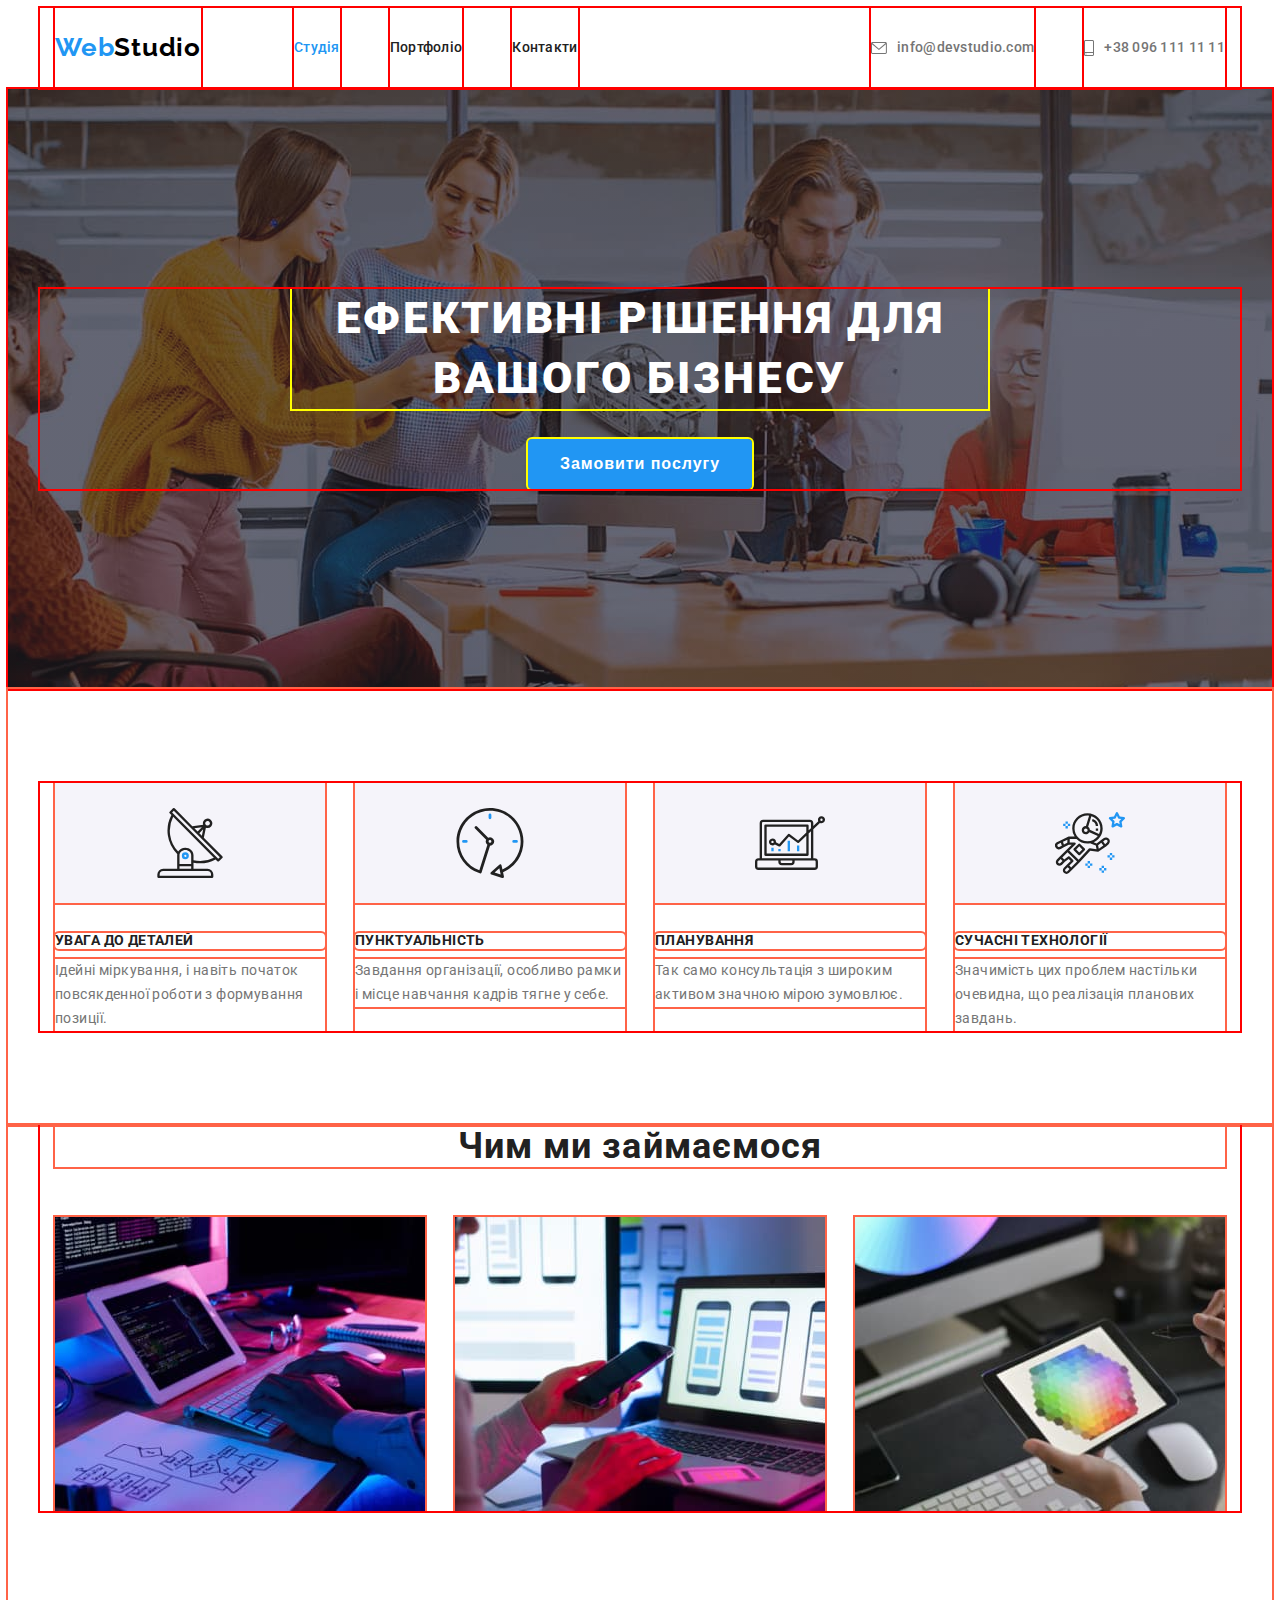
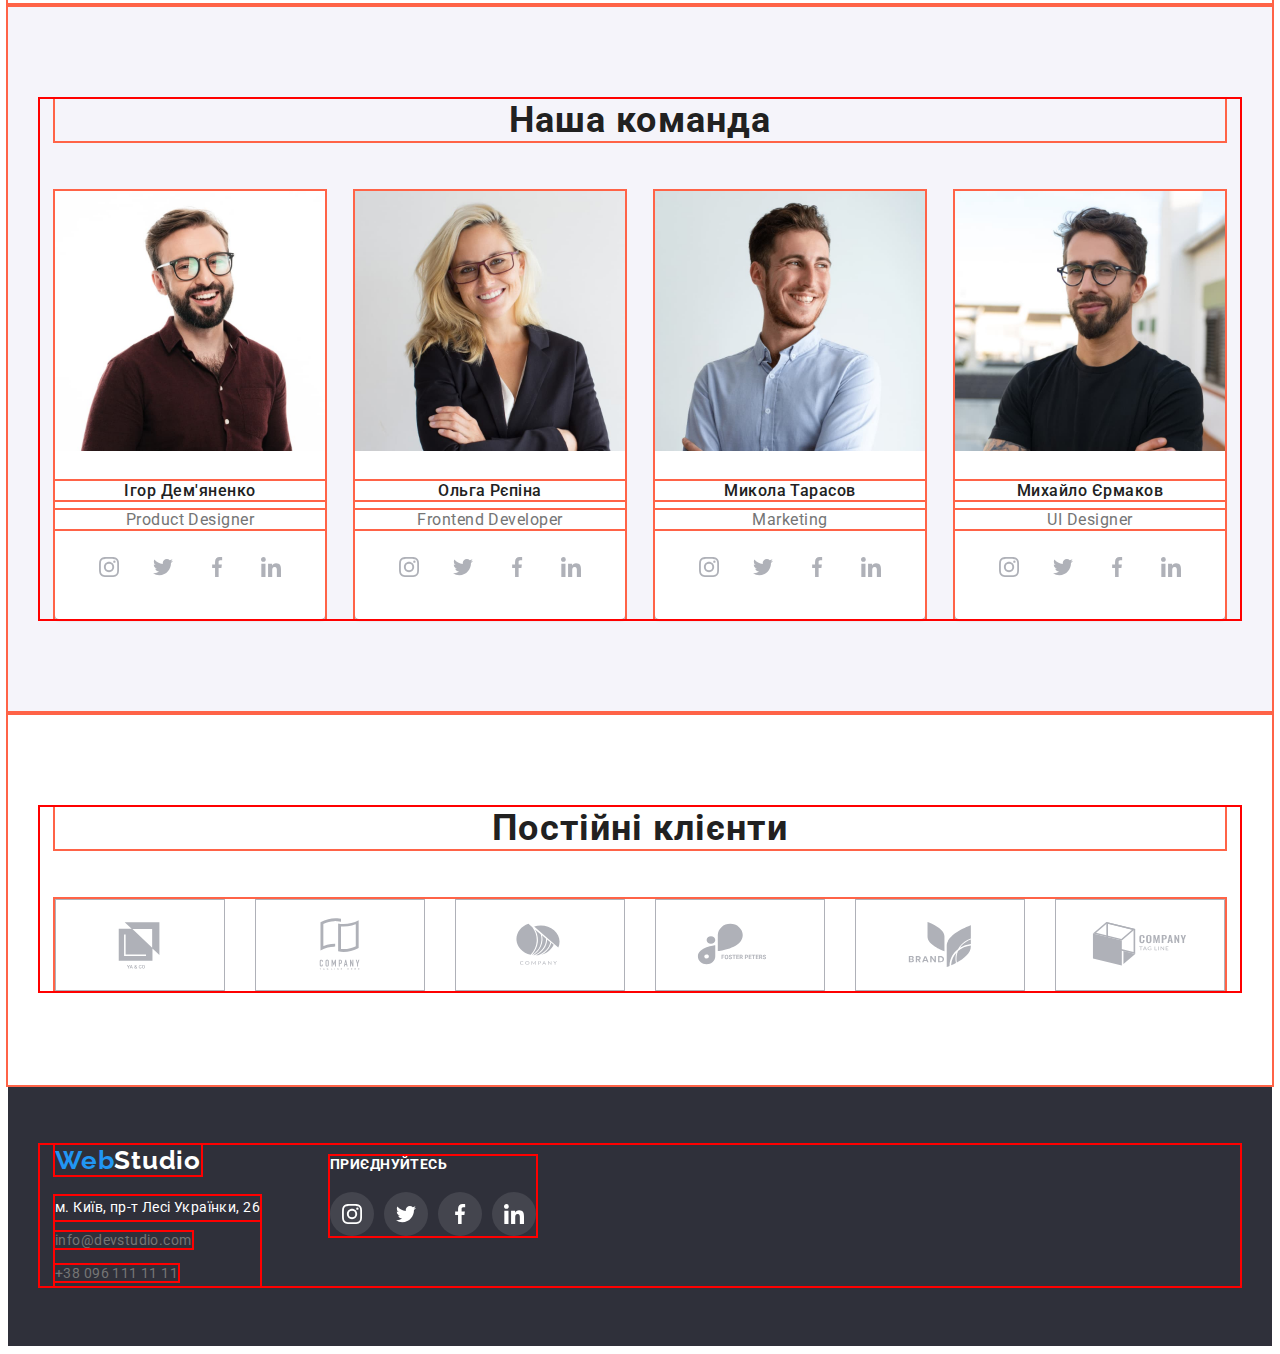
==== index.html @ 6bc15243 "hw-5-test" ====
<!DOCTYPE html>
<html lang="uk">
	<head>
		<meta charset="UTF-8" />
		<meta http-equiv="X-UA-Compatible" content="IE=edge" />
		<meta name="viewport" content="width=device-width, initial-scale=1.0" />
		<title>Головна</title>
		<link rel="preconnect" href="https://fonts.googleapis.com" />
		<link rel="preconnect" href="https://fonts.gstatic.com" crossorigin />
		<link
			href="https://fonts.googleapis.com/css2?family=Raleway:wght@700&family=Roboto:wght@400;500;700&display=swap"
			rel="stylesheet"
		/>

		<!-- normalize -->
		<link
			rel="stylesheet"
			href="https://cdnjs.cloudflare.com/ajax/libs/modern-normalize/1.1.0/modern-normalize.min.css"
			integrity="sha512-wpPYUAdjBVSE4KJnH1VR1HeZfpl1ub8YT/NKx4PuQ5NmX2tKuGu6U/JRp5y+Y8XG2tV+wKQpNHVUX03MfMFn9Q=="
			crossorigin="anonymous"
			referrerpolicy="no-referrer"
		/>

		<!-- stylesheet -->
		<link rel="stylesheet" href="./css/styles.css" />
	</head>

	<body>
		<header class="loft">
			<div class="container">
				<nav class="site-nav">
					<!-- prettier-ignore -->
					<a class="logo" href="./index.html" lang="en"><span class="logoweb">Web</span><span class="logostudio">Studio</span></a>
					<ul class="nav-list">
						<li><a class="link studio current" href="./index.html">Студія</a></li>
						<li><a class="link portfolio" href="./portfolio.html">Портфоліо</a></li>
						<li><a class="link contacs" href="">Контакти</a></li>
					</ul>
				</nav>

				<ul class="contacts-list">
					<li>
						<a class="contacts mail" href="mailto:info@devstudio.com">
							<svg class="loft-icon" width="16px" height="12px">
								<use href="./images/svg/icons.svg#icon-envelope"></use>
							</svg>
							info@devstudio.com
						</a>
					</li>
					<li>
						<a class="contacts tel" href="tel:+380961111111">
							<svg class="loft-icon" width="10px" height="16px">
								<use href="./images/svg/icons.svg#icon-smartphone"></use>
							</svg>
							+38 096 111 11 11
						</a>
					</li>
				</ul>
			</div>
		</header>

		<main>
			<section class="hero overlay">
				<div class="container">
					<h1 class="maine-title">Ефективні рішення для вашого бізнесу</h1>
					<button class="hero-button" type="button">Замовити послугу</button>
				</div>
			</section>

			<section class="features">
				<div class="container">
					<h2 class="features-title">Особливості</h2>
					<!-- h2 службовий заголовок, має бути прихованим -->
					<ul class="features-list">
						<li class="list-item">
							<div>
								<svg class="features-icon" width="70px" height="70px">
								<use href="./images/svg/icons.svg#icon-antenna"></use></svg>
							</div>
							<h3 class="feature-subtitle">Увага до деталей</h3>
							<p class="feature-text">Ідейні міркування, і навіть початок повсякденної роботи з формування позиції.</p>
						</li>
						<li class="list-item">
							<div>
								<svg class="features-icon" width="70px" height="70px">
								<use href="./images/svg/icons.svg#icon-clock"></use></svg>
							</div>
							<h3 class="feature-subtitle">Пунктуальність</h3>
							<p class="feature-text">Завдання організації, особливо рамки і місце навчання кадрів тягне у себе.</p>
						</li>
						<li class="list-item">
							<div>
								<svg class="features-icon" width="70px" height="70px">
								<use href="./images/svg/icons.svg#icon-diagram"></use></svg>
							</div>
							<h3 class="feature-subtitle">Планування</h3>
							<p class="feature-text">Так само консультація з широким активом значною мірою зумовлює.</p>
						</li>
						<li class="list-item">
							<div>
								<svg class="features-icon" width="70px" height="70px">
								<use href="./images/svg/icons.svg#icon-astronaut"></use></svg>
							</div>
							<h3 class="feature-subtitle">Сучасні технології</h3>
							<p class="feature-text">Значимість цих проблем настільки очевидна, що реалізація планових завдань.</p>
						</li>
					</ul>
				</div>
			</section>

			<section class="cpecializm">
				<div class="container">
					<h2 class="cpecializm-title">Чим ми займаємося</h2>
					<ul class="cpecializm-list">
						<li class="list-item">
							<img src="./images/box/box-1-img.jpg" alt="розробка desktop" width="370" height="294" />
						</li>
						<li class="list-item">
							<img src="./images/box/box-2-img.jpg" alt="розробка app" width="370" height="294" />
						</li>
						<li class="list-item">
							<img src="./images/box/box-3-img.jpg" alt="дизайн сайту" width="370" height="294" />
						</li>
					</ul>
				</div>
			</section>

			<section class="team">
				<div class="container">
					<h2 class="team-title">Наша команда</h2>
					<ul class="team-list">
						<li class="list-item">
							<img
								src="./images/team/team-card-1-img.jpg"
								alt="хлопець в окулярах і з бородою широко посміхається"
								width="270"
								height="260"
							/>
							<div>
								<h3 class="team-subtitle">Ігор Дем'яненко</h3>
								<p class="team-text">Product Designer</p>
								<ul class="socials-list">
									<li class="socials-item">
										<a class="socials-link sl" href="https://www.instagram.com/" target="_blank" rel="noopener noreferrer" aria-label="instagram icon">
											<svg class="socials-icon" width="20px" height="20px">
												<use href="./images/svg/icons.svg#icon-instagram"></use>
											</svg>
										</a>
									</li>
									<li class="socials-item">
										<a class="socials-link sl" href="https://twitter.com/" target="_blank" rel="noopener noreferrer" aria-label="twitter icon">
											<svg class="socials-icon" width="20px" height="20px">
												<use href="./images/svg/icons.svg#icon-twitter"></use>
											</svg>
										</a>
									</li>
									<li class="socials-item">
										<a class="socials-link sl" href="https://www.facebook.com/" target="_blank" rel="noopener noreferrer" aria-label="facebook icon">
											<svg class="socials-icon" width="20px" height="20px">
												<use href="./images/svg/icons.svg#icon-facebook"></use>
											</svg>
										</a>
									</li>
									<li class="socials-item">
										<a class="socials-link sl" href="https://www.linkedin.com/" target="_blank" rel="noopener noreferrer" aria-label="linkedin icon">
											<svg class="socials-icon" width="20px" height="20px">
												<use href="./images/svg/icons.svg#icon-linkedin"></use>
											</svg>
										</a>
									</li>
								</ul>
							</div>
						</li>
						<li class="list-item">
							<img
								src="./images/team/team-card-2-img.jpg"
								alt="дівчина в окулярах широко посміхається"
								width="270"
								height="260"
							/>
							<div>
								<h3 class="team-subtitle">Ольга Рєпіна</h3>
								<p class="team-text">Frontend Developer</p>
								<ul class="socials-list">
									<li class="socials-item">
										<a class="socials-link sl" href="https://www.instagram.com/" target="_blank" rel="noopener noreferrer"
											aria-label="instagram icon">
											<svg class="socials-icon" width="20px" height="20px">
												<use href="./images/svg/icons.svg#icon-instagram"></use>
											</svg>
										</a>
									</li>
									<li class="socials-item">
										<a class="socials-link sl" href="https://twitter.com/" target="_blank" rel="noopener noreferrer"
											aria-label="twitter icon">
											<svg class="socials-icon" width="20px" height="20px">
												<use href="./images/svg/icons.svg#icon-twitter"></use>
											</svg>
										</a>
									</li>
									<li class="socials-item">
										<a class="socials-link sl" href="https://www.facebook.com/" target="_blank" rel="noopener noreferrer"
											aria-label="facebook icon">
											<svg class="socials-icon" width="20px" height="20px">
												<use href="./images/svg/icons.svg#icon-facebook"></use>
											</svg>
										</a>
									</li>
									<li class="socials-item">
										<a class="socials-link sl" href="https://www.linkedin.com/" target="_blank" rel="noopener noreferrer"
											aria-label="linkedin icon">
											<svg class="socials-icon" width="20px" height="20px">
												<use href="./images/svg/icons.svg#icon-linkedin"></use>
											</svg>
										</a>
									</li>
								</ul>
							</div>
						</li>
						<li class="list-item">
							<img
								src="./images/team/team-card-3-img.jpg"
								alt="хлопець без окулярів широко посміхається"
								width="270"
								height="260"
							/>
							<div>
								<h3 class="team-subtitle">Микола Тарасов</h3>
								<p class="team-text">Marketing</p>
								<ul class="socials-list">
									<li class="socials-item">
										<a class="socials-link sl" href="https://www.instagram.com/" target="_blank" rel="noopener noreferrer"
											aria-label="instagram icon">
											<svg class="socials-icon" width="20px" height="20px">
												<use href="./images/svg/icons.svg#icon-instagram"></use>
											</svg>
										</a>
									</li>
									<li class="socials-item">
										<a class="socials-link sl" href="https://twitter.com/" target="_blank" rel="noopener noreferrer"
											aria-label="twitter icon">
											<svg class="socials-icon" width="20px" height="20px">
												<use href="./images/svg/icons.svg#icon-twitter"></use>
											</svg>
										</a>
									</li>
									<li class="socials-item">
										<a class="socials-link sl" href="https://www.facebook.com/" target="_blank" rel="noopener noreferrer"
											aria-label="facebook icon">
											<svg class="socials-icon" width="20px" height="20px">
												<use href="./images/svg/icons.svg#icon-facebook"></use>
											</svg>
										</a>
									</li>
									<li class="socials-item">
										<a class="socials-link sl" href="https://www.linkedin.com/" target="_blank" rel="noopener noreferrer"
											aria-label="linkedin icon">
											<svg class="socials-icon" width="20px" height="20px">
												<use href="./images/svg/icons.svg#icon-linkedin"></use>
											</svg>
										</a>
									</li>
								</ul>
							</div>
						</li>
						<li class="list-item">
							<img
								src="./images/team/team-card-4-img.jpg"
								alt="харизматичний хлопець в окулярах посміхається"
								width="270"
								height="260"
							/>
							<div>
								<h3 class="team-subtitle">Михайло Єрмаков</h3>
								<p class="team-text">UI Designer</p>
								<ul class="socials-list">
									<li class="socials-item">
										<a class="socials-link sl" href="https://www.instagram.com/" target="_blank" rel="noopener noreferrer"
											aria-label="instagram icon">
											<svg class="socials-icon" width="20px" height="20px">
												<use href="./images/svg/icons.svg#icon-instagram"></use>
											</svg>
										</a>
									</li>
									<li class="socials-item">
										<a class="socials-link sl" href="https://twitter.com/" target="_blank" rel="noopener noreferrer"
											aria-label="twitter icon">
											<svg class="socials-icon" width="20px" height="20px">
												<use href="./images/svg/icons.svg#icon-twitter"></use>
											</svg>
										</a>
									</li>
									<li class="socials-item">
										<a class="socials-link sl" href="https://www.facebook.com/" target="_blank" rel="noopener noreferrer"
											aria-label="facebook icon">
											<svg class="socials-icon" width="20px" height="20px">
												<use href="./images/svg/icons.svg#icon-facebook"></use>
											</svg>
										</a>
									</li>
									<li class="socials-item">
										<a class="socials-link sl" href="https://www.linkedin.com/" target="_blank" rel="noopener noreferrer"
											aria-label="linkedin icon">
											<svg class="socials-icon" width="20px" height="20px">
												<use href="./images/svg/icons.svg#icon-linkedin"></use>
											</svg>
										</a>
									</li>
								</ul>
							</div>
						</li>
					</ul>
				</div>
			</section>

			<section class="clients">
				<div class="container">
					<h2 class="clients-title">Постійні клієнти</h2>
					<ul class="clients-list">
						<li class="list-item"><a class="clients-link cl" href="" target="_blank" rel="noopener noreferrer" aria-label="">
							<svg class="clients-icon" width="106px" height="60px">
								<use href="./images/svg/icons.svg#icon-ya-co"></use>
							</svg></a>
						</li>
						<li class="list-item"><a class="clients-link cl" href="" target="_blank" rel="noopener noreferrer" aria-label="">
							<svg class="clients-icon" width="106px" height="60px">
								<use href="./images/svg/icons.svg#icon-th-company"></use>
							</svg></a>
						</li>
						<li class="list-item"><a class="clients-link cl" href="" target="_blank" rel="noopener noreferrer" aria-label="">
							<svg class="clients-icon" width="106px" height="60px">
								<use href="./images/svg/icons.svg#icon-nn-company"></use>
							</svg></a>
						</li>
						<li class="list-item"><a class="clients-link cl" href="" target="_blank" rel="noopener noreferrer" aria-label="">
							<svg class="clients-icon" width="106px" height="60px">
								<use href="./images/svg/icons.svg#icon-foster-peters"></use>
							</svg></a>
						</li>
						<li class="list-item"><a class="clients-link cl" href="" target="_blank" rel="noopener noreferrer" aria-label="">
							<svg class="clients-icon" width="106px" height="60px">
								<use href="./images/svg/icons.svg#icon-brand"></use>
							</svg></a>
						</li>
						<li class="list-item"><a class="clients-link cl" href="" target="_blank" rel="noopener noreferrer" aria-label="">
							<svg class="clients-icon" width="106px" height="60px">
								<use href="./images/svg/icons.svg#icon-tl-company"></use>
							</svg></a>
						</li>
					</ul>
				</div>
			</section>

		</main>

		<footer class="base">
			<div class="container">
				<div class="left-side">
				<!-- prettier-ignore -->
				<a class="logo" href="" lang="en"><span class="logoweb">Web</span><span class="logostudio">Studio</span></a>
				<address class="base-address">
					<ul class="contacts-list">
						<li><a class="contacts address" href="">м. Київ, пр-т Лесі Українки, 26</a></li>
						<li><a class="contacts mail" href="mailto:info@devstudio.com">info@devstudio.com</a></li>
						<li><a class="contacts tel" href="tel:+380961111111">+38 096 111 11 11</a></li>
					</ul>
				</address>
				</div>

				<div class="right-side">		
				<p class="base-socials-title">Приєднуйтесь</p2>
				<ul class="socials-list">
					<li class="socials-item">
						<a class="socials-link sl" href="https://www.instagram.com/" target="_blank" rel="noopener noreferrer"
							aria-label="instagram icon">
							<svg class="socials-icon" width="20px" height="20px">
								<use href="./images/svg/icons.svg#icon-instagram"></use>
							</svg>
						</a>
					</li>
					<li class="socials-item">
						<a class="socials-link sl" href="https://twitter.com/" target="_blank" rel="noopener noreferrer"
							aria-label="twitter icon">
							<svg class="socials-icon" width="20px" height="20px">
								<use href="./images/svg/icons.svg#icon-twitter"></use>
							</svg>
						</a>
					</li>
					<li class="socials-item">
						<a class="socials-link sl" href="https://www.facebook.com/" target="_blank" rel="noopener noreferrer"
							aria-label="facebook icon">
							<svg class="socials-icon" width="20px" height="20px">
								<use href="./images/svg/icons.svg#icon-facebook"></use>
							</svg>
						</a>
					</li>
					<li class="socials-item">
						<a class="socials-link sl" href="https://www.linkedin.com/" target="_blank" rel="noopener noreferrer"
							aria-label="linkedin icon">
							<svg class="socials-icon" width="20px" height="20px">
								<use href="./images/svg/icons.svg#icon-linkedin"></use>
							</svg>
						</a>
					</li>
				</ul>
				</div>
		
			</div>
		</footer>
	</body>
</html>
---- css/styles.css ----
/* фон-колір:
- білий основний #F5F5F5;
- білий header #FFFFFF; rgba(255, 255, 255, 1)
- білий loft-border-bottom #ececec; rgba(236, 236, 236, 1)
- білий наша команда #F5F4FA (?????);
- чорний герой; чорний footer #2F303A; rgba(47, 48, 58, 1) 
текст-колір:
- сірий #757575; rgba(117, 117, 117, 1)
- чорний #212121; rgba(33, 33, 33, 1)
- синій #2196F3; rgba(33, 150, 243, 1)
- синій active #188CE8; rgba(24, 140, 232, 1)
- білий #FFFFFF; rgba(255, 255, 255, 1)
- чорний лого #000000; rgba(0, 0, 0, 1)
текст-стиль:
- лого і кнопка герой Raleway Bold
- герой h1 Roboto Black
- h2, h3 Roboto Bold
- header, заголовок зображень Roboto Medium
- опис зображень, footer адреса, footer контакти Roboto Regular */

html {
	box-sizing: border-box;
}
*,
*::before,
*::after {
	box-sizing: inherit;
}

/* Розділ resset */

h1,
h2,
h3,
h4,
h5,
h6,
p {
	margin: 0;
}

img {
	display: block;
}

ul {
	list-style: none;
	margin: 0;
	padding: 0;
}

/* видаляти позначки списків, підкрелення і т.п. можна через
присвоєння утіліти : none; і присвоєння її там, де потрібна відміні
наприклад, в нашому випадку в CSS це буде виглядати так:
.list {list-style: none;}
а в html так: <ul class="list"></ul>
відповідно, всі списки із class="list" будуть очищені від позначок */

.logo,
.link,
.contacts,
.address {
	text-decoration: none;
}

.features-title,
.maine-title-portfolio {
	display: none;
}

/* Розділ кастомних властивостей і CSS змінних */

:root {
	--main-background-color: #ffffff;
	--second-background-color: #2f303a;
	--third-background-color: #f5f4fa;
	--main-text-color: #757575;
	--title-text-color: #212121;
	--loft-border-bottom: #ececec;
	--comon-blue: #2196f3;
	--active-blue: #188ce8;
	--black-logo-color: #000000;
}

.container {
	width: 1200px;
	padding-right: 15px;
	padding-left: 15px;
	margin-right: auto;
	margin-left: auto;
	outline: 2px solid red;
}

/* Розділ внутрішньо-секційного оформлення сторінки Студія */

body {
	background-color: var(--main-background-color);
	font-family: Roboto, sans-serif;
	color: var(--main-text-color);
	font-size: 14px;
}

.cpecializm-title,
.team-title,
.clients-title,
.feature-subtitle,
.team-subtitle,
.projects-subtitle {
	color: var(--title-text-color);
}

/* Розділ оформлення хедера */

.loft {
	border-bottom: 1px solid #ececec;
	/* тут задати колір по-іншому неможливо - збільшиться код ... */
}

.loft .container {
	display: flex;
	flex-wrap: wrap;
	align-items: center;
}

.site-nav {
	display: flex;
	flex-wrap: wrap;
	margin-right: auto;
}

.logo {
	outline: 2px solid red;

	font-family: Raleway, sans-serif;
	font-style: normal;
	font-weight: 700;
	font-size: 26px;
	line-height: 1.19;
	letter-spacing: 0.03em;
}

.loft .logo {
	padding-top: 24px;
	padding-bottom: 25px;

	margin-left: 0;
	margin-right: 93px;
}

.logoweb {
	color: var(--comon-blue);
}

.logostudio {
	color: var(--black-logo-color);
}

.nav-list {
	outline: 2px solid red;
	font-weight: 500;
	line-height: 1.14;
	letter-spacing: 0.02em;

	display: flex;
	flex-wrap: wrap;
}

.nav-list .link {
	color: var(--title-text-color);

	outline: 2px solid red;

	display: inline-block;
	padding-top: 32px;
	padding-bottom: 32px;
}

.nav-list .link:hover,
.nav-list .link:focus {
	color: var(--comon-blue);
}

.nav-list .link.current {
	color: var(--comon-blue);
}

.nav-list .link.studio {
	margin-right: 50px;
}

.nav-list .link.portfolio {
	margin-right: 50px;
}

.contacts-list {
	font-style: normal;
	font-weight: 500;
	line-height: 1.14;
	letter-spacing: 0.02em;
}

.loft .contacts-list {
	outline: 2px solid red;

	display: flex;
	flex-wrap: wrap;
	align-items: center;
}

.loft .contacts {
	display: inline-block;

	padding-top: 32px;
	padding-bottom: 32px;
}

.loft .contacts-list li:not(:last-child) {
	margin-right: 50px;
}

.contacts-list .contacts {
	color: #757575;
}

.contacts-list .contacts:hover,
.contacts-list .contacts:focus {
	color: #2196f3;
}

.loft .contacts {
	display: flex;
	align-items: center;
	gap: 10px;
}

.loft-icon {
	fill: currentColor;
}

.contacts.mail,
.contacts.tel {
	outline: 2px solid red;
}

/* Розділ оформлення Герой */

.hero {
	outline: 2px solid red;

	background-color: var(--second-background-color);
	padding: 200px 0;
}

.hero.overlay {
	max-width: 1600px;
	min-height: 600px;
	margin: 0 auto;
	background-image: linear-gradient(to right,
			rgba(47, 48, 58, 0.4),
			rgba(47, 48, 58, 0.4)),
		url('../images/hero/hero_Img.jpg');
	background-size: cover;
	background-repeat: no-repeat;
	background-position: center;
}

.maine-title {
	color: var(--main-background-color);
	font-weight: 900;
	font-size: 44px;
	line-height: 1.36;
	text-align: center;
	letter-spacing: 0.06em;
	text-transform: uppercase;

	outline: 2px solid yellow;
	width: 696px;
	margin: 0 auto 30px auto;
}

.hero-button {
	outline: 2px solid yellow;
	cursor: pointer;

	background-color: var(--comon-blue);
	color: #ffffff;
	font-weight: 700;
	font-size: 16px;
	line-height: 1.88;
	letter-spacing: 0.06em;

	display: block;
	margin: 0 auto;
	padding: 10px 32px;
	border: 0;

	box-shadow: 0px 4px 4px rgba(0, 0, 0, 0.15);
	border-radius: 4px;
}

.hero .hero-button:hover,
.hero .hero-button:focus {
	background-color: var(--active-blue);
}

/* Розділ оформлення Фічі */

.features {
	outline: 2px solid tomato;
	padding: 94px 0 94px 0;
}

.features-list {
	display: flex;
}

.features-list .list-item {
	outline: 2px solid tomato;
	min-width: 270px;
}

.features-list .list-item:not(:last-child) {
	margin-right: 30px;
}

.features-list .list-item::before {
	display: block;
	outline: 2px solid red;
	/* content: "";
	/* width: 80px; */
	/* height: 40px;
	
	background-size: contain;
	background-repeat: no-repeat;
	background-position: center;
	background-color: ; */
}

/* .features-list .list-item:nth-child(1)::before {
	background-image: ;
}

.features-list .list-item:nth-child(2)::before {
	background-image: ;
}

.features-list .list-item:nth-child(3)::before {
	background-image: ;
}

.features-list .list-item:nth-child(4)::before {
	background-image: ;
} */

.feature-subtitle {
	outline: 2px solid tomato;

	text-transform: uppercase;

	font-weight: 700;
	font-size: 14px;
	line-height: 1.14;
	letter-spacing: 0.03em;

	margin-top: 30px;
	border-radius: 4px;
}

.feature-text {
	outline: 2px solid tomato;

	line-height: 1.71;
	letter-spacing: 0.03em;
	margin-top: 10px;
}

.features-list div {
	outline: 2px solid tomato;

	display: flex;
	justify-content: center;
	align-items: center;
	/* padding: 25px 100px; */
	width: 270px;;
	height: 120px;
	background-color: var(--third-background-color);
}

/* Розділ оформлення Cpecializmm */

.cpecializm {
	outline: 2px solid tomato;
	padding-bottom: 94px;
}

.cpecializm-title {
	outline: 2px solid tomato;
}

.cpecializm-list {
	display: flex;
	flex-wrap: wrap;
	margin-top: 50px;
}

.cpecializm-list li:not(:last-child) {
	margin-right: 30px;
}

.cpecializm-list li {
	outline: 2px solid tomato;
}

.cpecializm-title,
.team-title, .clients-title {
	outline: 2px solid tomato;
	
	text-align: center;
	font-weight: 700;
	font-size: 36px;
	line-height: 1.17;
	letter-spacing: 0.03em;
}

/* Розділ оформлення Команда */

.team {
	outline: 2px solid tomato;
	background-color: var(--third-background-color);
	padding: 94px 0 94px 0;
}

.team-list {
	display: flex;
	flex-wrap: wrap;
	margin-top: 50px;
}

.team-list div {
	padding: 30px 0 30px 0;

	background: var(--main-background-color);
	/* material shadow v1 */
	
	box-shadow: 0px 1px 3px rgba(0, 0, 0, 0.12), 0px 1px 1px rgba(0, 0, 0, 0.14), 0px 2px 1px rgba(0, 0, 0, 0.2);
	border-radius: 0px 0px 4px 4px;
}

.team-list .list-item:not(:last-child) {
	margin-right: 30px;
}

.team-list .list-item {
	outline: 2px solid tomato;
}

.team-subtitle {
	outline: 2px solid tomato;

	font-weight: 500;
	font-size: 16px;
	line-height: 1.19;
	letter-spacing: 0.03em;

	text-align: center;
}

.team-text {
	outline: 2px solid tomato;

	font-size: 16px;
	line-height: 1.19;
	letter-spacing: 0.03em;

	margin-top: 10px;
	text-align: center;
}

.socials-list {
	display: flex;
	justify-content: center;
	align-items: center;
	gap: 10px;
	margin-top: 16px;
}

.socials-item {
	width: 44px;
	height: 44px;
	border-radius: 50%;

	display: flex;
	justify-content: center;
	align-items: center;
}

/* .socials-link {
	width: 44px;
	height: 44px;
	border-radius: 50%;
	
	display: flex;
	justify-content: center;
	align-items: center;
}*/

.socials-link {
	width: 100%;
	height: 100%;

	border-radius: 50%;

	display: flex;
	justify-content: center;
	align-items: center;

	color: #AFB1B8;
}

.socials-link:hover,:focus {
	background-color: var(--comon-blue);
	color: #ffffff;
}

/* .socials-link:hover .socials-icon,
.socials-link:focus .socials-icon {
	fill: #ffffff
} */

/*.socials-icon {
fill: #AFB1B8;
}*/

.socials-icon {
	fill: currentColor;
}

/*Розділ оформлення Клієнти*/

.clients {
	outline: 2px solid tomato;
	background-color: var(--main-background-color);
	padding: 94px 0 94px 0;
}

.clients-list {
	outline: 2px solid tomato;

	margin-top: 50px;

	display: flex;
	align-items: center;
	justify-content: space-between;
}

.clients-list .list-item {
	width: 170px;
	height: 92px;
}

/*
.clients-link {
	min-width: 170px;
	min-height: 92px;

    padding: 15px 31px;
    border: 1px solid #AFB1B8;

    display: flex;
    
    color: #AFB1B8;
}

.clients-link:hover,:focus {
	border-color: var(--comon-blue);
	color: var(--comon-blue);
}

.clients-icon {
	fill:currentColor;
}
*/

.clients-link {
    width: 100%;
    height: 100%;
	
    display: flex;
    align-items: center;
	justify-content: center;

	border: 1px solid #AFB1B8;
	color: #AFB1B8;
}

.clients-link:hover,:focus {
	border-color: var(--comon-blue);
	color: var(--comon-blue);
}

.clients-link:hover,:focus .clients-icon {
	fill:var(--comon-blue);
}

.clients-icon {
	fill: currentColor;
}

/* Розділ оформлення футера */

.base {
	background-color: var(--second-background-color);
	padding: 60px 0;
}

.base .logostudio {
	color: var(--main-background-color);
}

.base-address {
	outline: 2px solid red;
	margin-top: 20px;
}

.base .contacts-list {
	outline: 2px solid yellow;
	max-width: 231px;

	display: flex;
	flex-direction: column;
	gap: 9px;
}

.base .address {
	outline: 2px solid red;
	display: flex;
	font-style: normal;
	font-weight: 400;
	color: var(--main-background-color);
	line-height: 1.71;
	letter-spacing: 0.03em;
}

.base .contacts {
	font-weight: 400;
	line-height: 1.71;
	letter-spacing: 0.03em;
}

.base .container {
	display: flex;
	align-items: baseline;
}

.left-side {
	margin-right: 70px;
}

.right-side {
	outline: 2px solid red;

	display: flex;
	flex-direction: column;
	width: 206px;
}

.right-side .socials-list {
	justify-content: flex-start;
	margin-top: 20px;
}

.base-socials-title {
	font-family: Roboto, sans-serif;
	font-style: normal;
	font-weight: 700;
	font-size: 14px;
	line-height: 1.14p;
	letter-spacing: 0.03em;
	text-transform: uppercase;
	color: var(--main-background-color);
}

.base .socials-item:not(:hover, :focus) {
	background: rgba(255, 255, 255, 0.1);
}

.base .socials-icon {
	fill: var(--main-background-color);
}

/*Розділ внутрішньо-секційного оформлення сторінки Портфоліо*/

.portfolio {
	outline: 2px solid tomato;
	padding-top: 94px;
	padding-bottom: 94px;
}

.portfolio ul li {
	outline: 2px solid tomato;
}

.filter-nav {
	outline: 2px solid tomato;
	display: flex;
	justify-content: center;
}

.filter-nav li:not(:last-child) {
	margin-right: 8px;
}

.filter-nav .click {
	background-color: var(--third-background-color);
	font-family: Roboto, sans-serif;
	color: var(--title-text-color);
	font-weight: 500;
	font-size: 16px;
	line-height: 1.63;
	text-align: center;
	letter-spacing: 0.03em;

	border-radius: 4px;
	padding: 6px 22px;
	border: 0;
}

.filter-nav .click:hover,
.filter-nav .click:focus {
	background-color: var(--comon-blue);
	color: #ffffff;
	cursor: pointer;
	/*shadow-middle */
	box-shadow: 0px 3px 1px rgba(0, 0, 0, 0.1), 0px 1px 2px rgba(0, 0, 0, 0.08), 0px 2px 2px rgba(0, 0, 0, 0.12);
}

.filter-nav .click.all {
	padding: 6px 25px;
}

.projects-list {
	margin-top: 34px;
	padding: 0px;

	display: flex;
	flex-wrap: wrap;
}

.projects-list div {
	width: 370px;
	
	margin: 0;
	border-right: 1px solid #eeeeee;
	border-bottom: 1px solid #eeeeee;
	border-left: 1px solid #eeeeee;
	padding: 20px 23px 19px 23px;
	/* в цьоу місці задати колір по-іншому неможливо */
}

.projects-list .list-item {
	margin-right: 30px;
	margin-bottom: 30px;
}

.projects-list .list-item:nth-child(3n) {
	margin-right: 0px;
}

.projects-list .list-item:nth-last-child(-n + 3) {
	margin-bottom: 0px;
}

.projects-list .list-item:hover,:focus {
	box-shadow: 0px 1px 1px rgba(0, 0, 0, 0.12), 0px 4px 4px rgba(0, 0, 0, 0.06), 1px 4px 6px rgba(0, 0, 0, 0.16);
}

.projects-subtitle {
	outline: 2px solid tomato;

	font-weight: 700;
	font-size: 18px;
	line-height: 2;
	letter-spacing: 0.06em;
}
/*
довелось зменшить letter-spacing 2-го h2 
до 0.06 тому, що текст не влазить
.projects-subtitle:nth-child(2) {
	letter-spacing: 0.03em;
} 
*/

.projects-text {
	outline: 2px solid tomato;

	font-size: 16px;
	line-height: 1.88;
	letter-spacing: 0.03em;

	margin-top: 4px;
}
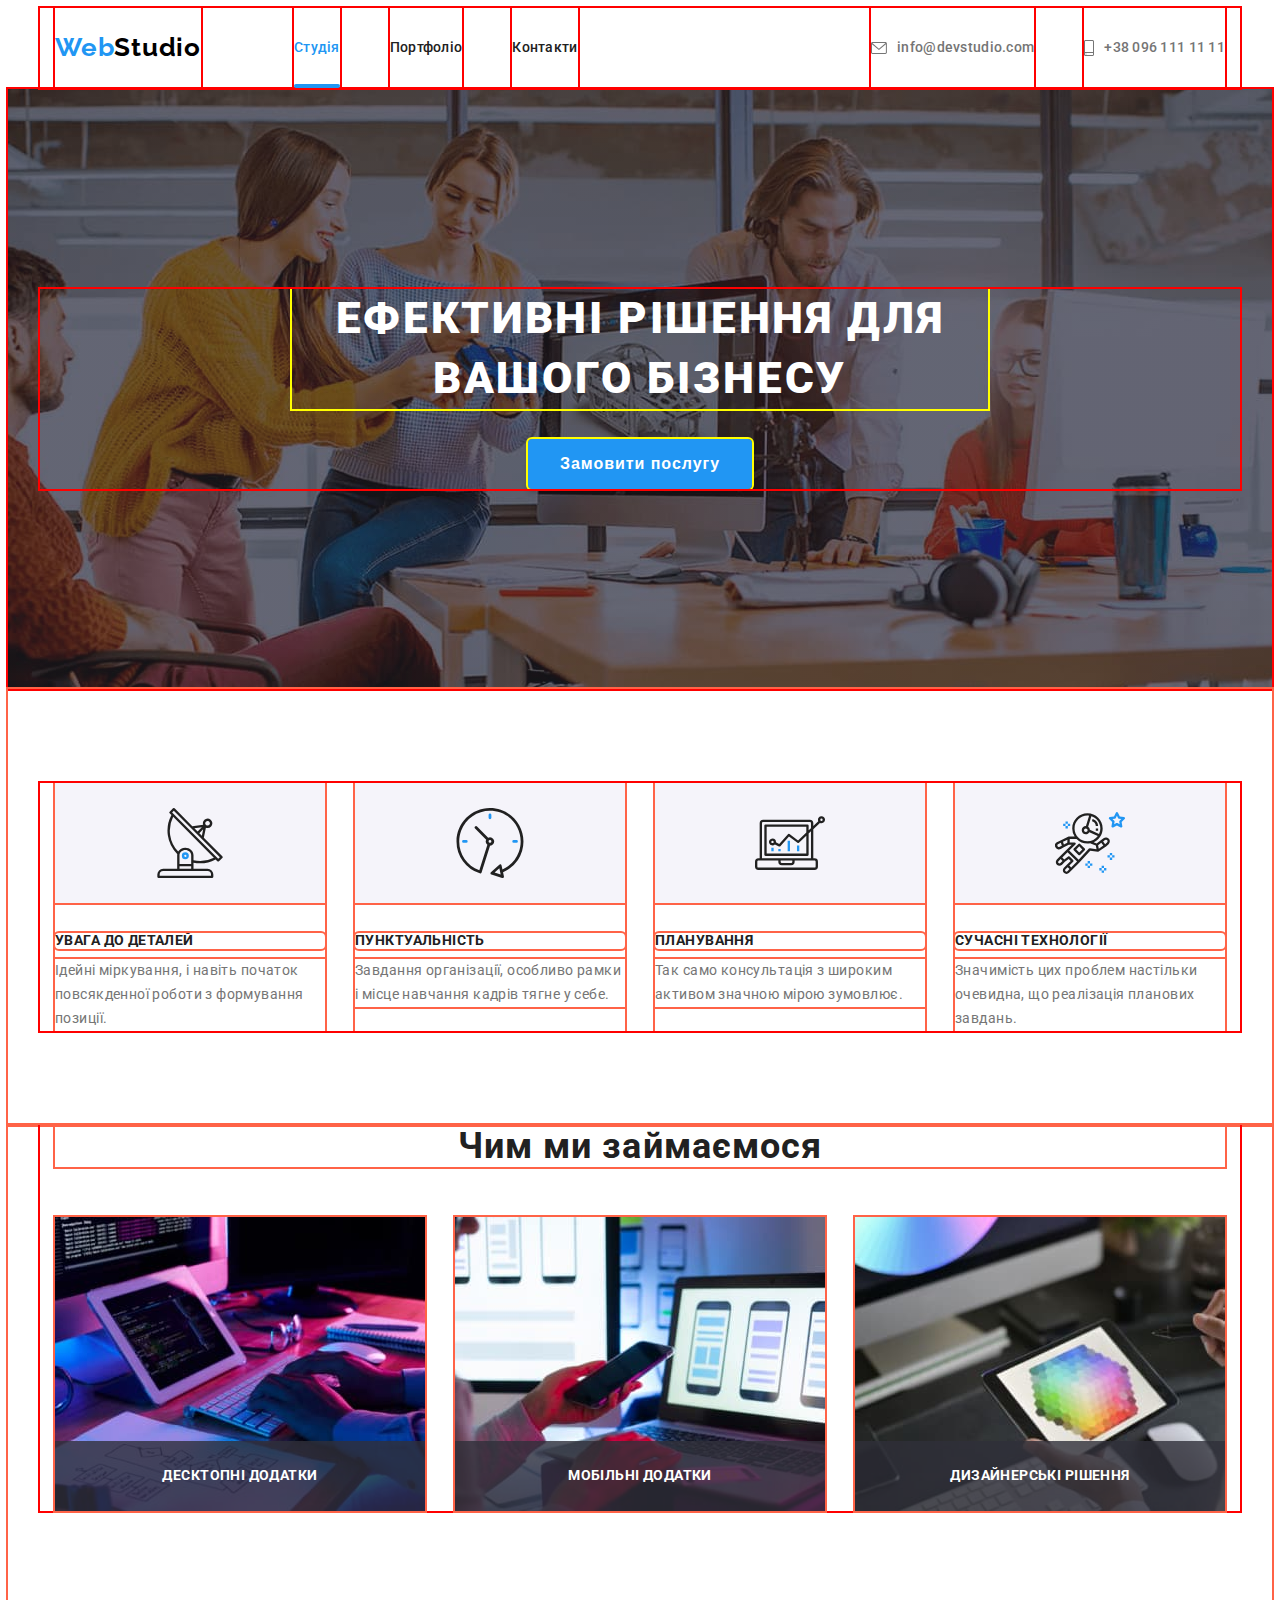
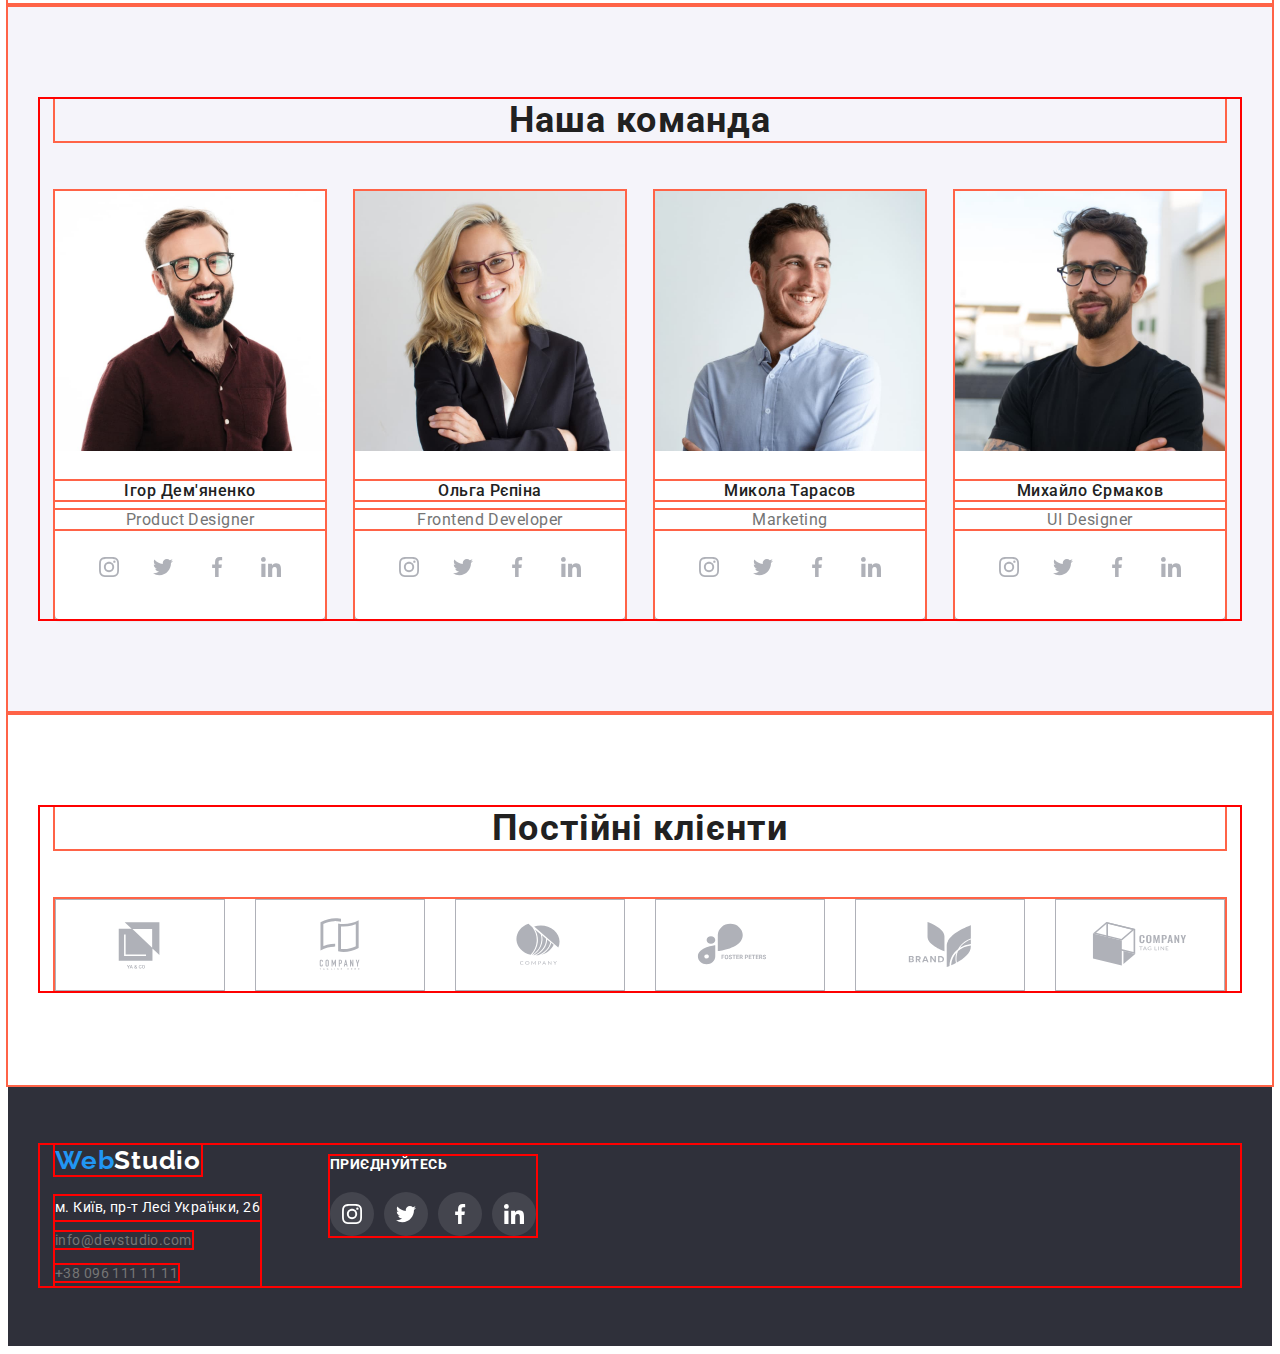
==== commit 8ae38979: "hw-5-try-1" ====
--- a/index.html
+++ b/index.html
@@ -63,7 +63,7 @@
 			<section class="hero overlay">
 				<div class="container">
 					<h1 class="maine-title">Ефективні рішення для вашого бізнесу</h1>
-					<button class="hero-button" type="button">Замовити послугу</button>
+					<button data-modal-open class="hero-button" type="button">Замовити послугу</button>
 				</div>
 			</section>
 
@@ -114,12 +114,21 @@
 					<ul class="cpecializm-list">
 						<li class="list-item">
 							<img src="./images/box/box-1-img.jpg" alt="розробка desktop" width="370" height="294" />
+							<div class="cpecializm-overlay">
+								<p class="cpecializm-overtext">Десктопні додатки</p>
+							</div>
 						</li>
 						<li class="list-item">
 							<img src="./images/box/box-2-img.jpg" alt="розробка app" width="370" height="294" />
+							<div class="cpecializm-overlay">
+								<p class="cpecializm-overtext">Мобільні додатки</p>
+							</div>
 						</li>
 						<li class="list-item">
 							<img src="./images/box/box-3-img.jpg" alt="дизайн сайту" width="370" height="294" />
+							<div class="cpecializm-overlay">
+								<p class="cpecializm-overtext">Дизайнерські рішення</p>
+							</div>
 						</li>
 					</ul>
 				</div>
@@ -407,5 +416,16 @@
 		
 			</div>
 		</footer>
+
+		<!--Модальне вікно ЗАМОВИТИ ПОСЛУГУ-->
+
+		<div class="backdrop is-hidden" data-modal>
+			<div class="modal">
+				<p></p>
+				<button class="hero-modal-close" data-modal-close>X</button>
+			</div>
+		</div>
+
+		<script src="./js/modal.js"></script>
 	</body>
 </html>
--- a/css/styles.css
+++ b/css/styles.css
@@ -41,6 +41,8 @@
 
 img {
 	display: block;
+	max-width: 100%;
+	height: auto;
 }
 
 ul {
@@ -80,6 +82,7 @@
 	--comon-blue: #2196f3;
 	--active-blue: #188ce8;
 	--black-logo-color: #000000;
+	--timing-function: cubic-bezier(0.4, 0, 0.2, 1);
 }
 
 .container {
@@ -166,6 +169,8 @@
 }
 
 .nav-list .link {
+	position: relative;
+
 	color: var(--title-text-color);
 
 	outline: 2px solid red;
@@ -190,6 +195,47 @@
 
 .nav-list .link.portfolio {
 	margin-right: 50px;
+}
+
+.nav-list .link::after {
+	content: '';
+
+	position: absolute;
+	left: 0;
+	bottom: 0;
+
+	display: block;
+	width: 100%;
+	height: 4px;
+	border-radius: 2px;
+
+	background-color: var(--comon-blue);
+	/*opacity: 0;*/
+	transform: scaleX(0);
+
+	transition: transform 250ms var(--timing-function);
+}
+
+.nav-list .link:hover::after {
+	/*opacity: 1;*/
+	transform: scaleX(1);
+}
+
+.nav-list .link.current::after {
+	content: '';
+
+	position: absolute;
+	left: 0;
+	bottom: 0;
+
+	display: block;
+	width: 100%;
+	height: 4px;
+	border-radius: 2px;
+
+	background-color: var(--comon-blue);
+	
+	transform: scaleX(1);
 }
 
 .contacts-list {
@@ -303,6 +349,48 @@
 	background-color: var(--active-blue);
 }
 
+/* Модальне вікно ЗАМОВИТИ ПОСЛУГУ */
+
+.backdrop {
+	position: fixed;
+	top: 0;
+	left: 0;
+	
+	width: 100%;
+	height: 100%;
+	
+	background-color:rgba(0, 0, 0, 0.2);
+}
+
+.backdrop.is-hidden {
+	opacity: 0;
+	pointer-events: none;
+}
+
+.modal {
+	position: absolute;
+	top: 22%;
+	left: 50%;
+	transform: translate(-50%, -50%);
+
+	min-width: 528px;
+	min-height: 581px;
+	
+	background-color: #ffffff;
+	box-shadow: 0px 1px 3px rgba(0, 0, 0, 0.12), 0px 1px 1px rgba(0, 0, 0, 0.14), 0px 2px 1px rgba(0, 0, 0, 0.2);
+	border-radius: 4px;
+}
+
+.hero-modal-close {
+	position: absolute;
+	top: 8px;
+	right: 8px;
+
+	padding: 0;
+	border: 1px solid #757575;
+	border-radius: 4px;
+}
+
 /* Розділ оформлення Фічі */
 
 .features {
@@ -409,6 +497,30 @@
 
 .cpecializm-list li {
 	outline: 2px solid tomato;
+
+	position: relative;
+}
+
+.cpecializm-overlay {
+	position: absolute;
+	bottom: 0;
+
+	width: 100%;
+
+	padding: 27px 0 27px 0;
+
+	background-color: rgba(47, 48, 58, 0.8);;
+}
+
+.cpecializm-overtext {
+	font-weight: 700;
+	font-size: 14px;
+	line-height: 1.14;
+	letter-spacing: 0.03em;
+
+	text-align: center;
+	color: var(--main-background-color);
+	text-transform: uppercase;
 }
 
 .cpecializm-title,
@@ -421,6 +533,8 @@
 	line-height: 1.17;
 	letter-spacing: 0.03em;
 }
+
+
 
 /* Розділ оформлення Команда */
 
@@ -770,7 +884,11 @@
 	margin-bottom: 0px;
 }
 
-.projects-list .list-item:hover,:focus {
+.projects-list .link {
+	display: block;
+}
+
+.projects-list .link:hover,:focus {
 	box-shadow: 0px 1px 1px rgba(0, 0, 0, 0.12), 0px 4px 4px rgba(0, 0, 0, 0.06), 1px 4px 6px rgba(0, 0, 0, 0.16);
 }
 
@@ -798,7 +916,72 @@
 	letter-spacing: 0.03em;
 
 	margin-top: 4px;
-}
-
-
-
+
+	color: var(--main-text-color);
+}
+
+.projects-thumb {
+	position: relative;
+	overflow: hidden;
+}
+
+.projects-overlay {
+	position: absolute;
+	top: 0;
+	left: 0;
+	transform: translateY(100%);
+		
+	width: 100%;
+	height: 100%;
+	padding: 63px 24px;
+	display: flex;
+	align-items: center;
+
+	font-size: 18px;
+	line-height: 1.6;
+	letter-spacing: 0.03em;
+	color: var(--main-background-color);
+
+	background-color: rgba(33, 150, 243, 0.9);
+
+	transition: transform 250ms cubic-bezier(0.4, 0, 0.2, 1) ease;
+}
+
+.projects-list .link:hover .projects-overlay {
+	transform: translateY(0);
+	transition: transform 250ms cubic-bezier(0.4, 0, 0.2, 1) ease;
+}
+
+/*
+.projects-overlay::before {
+	display: inline-block;
+	content: '';
+	width: 50px;
+	height: 50px;
+
+	position: ;
+
+	background-color: var(--active-blue);
+
+}
+*/
+
+
+/* Animations */
+
+@keyframes buttom-to-top {
+	0% {
+		transform: translateY(150px);
+	}
+
+	50% {
+
+	}
+
+	100% {
+		transform: translateY(0);
+	}
+}
+
+
+
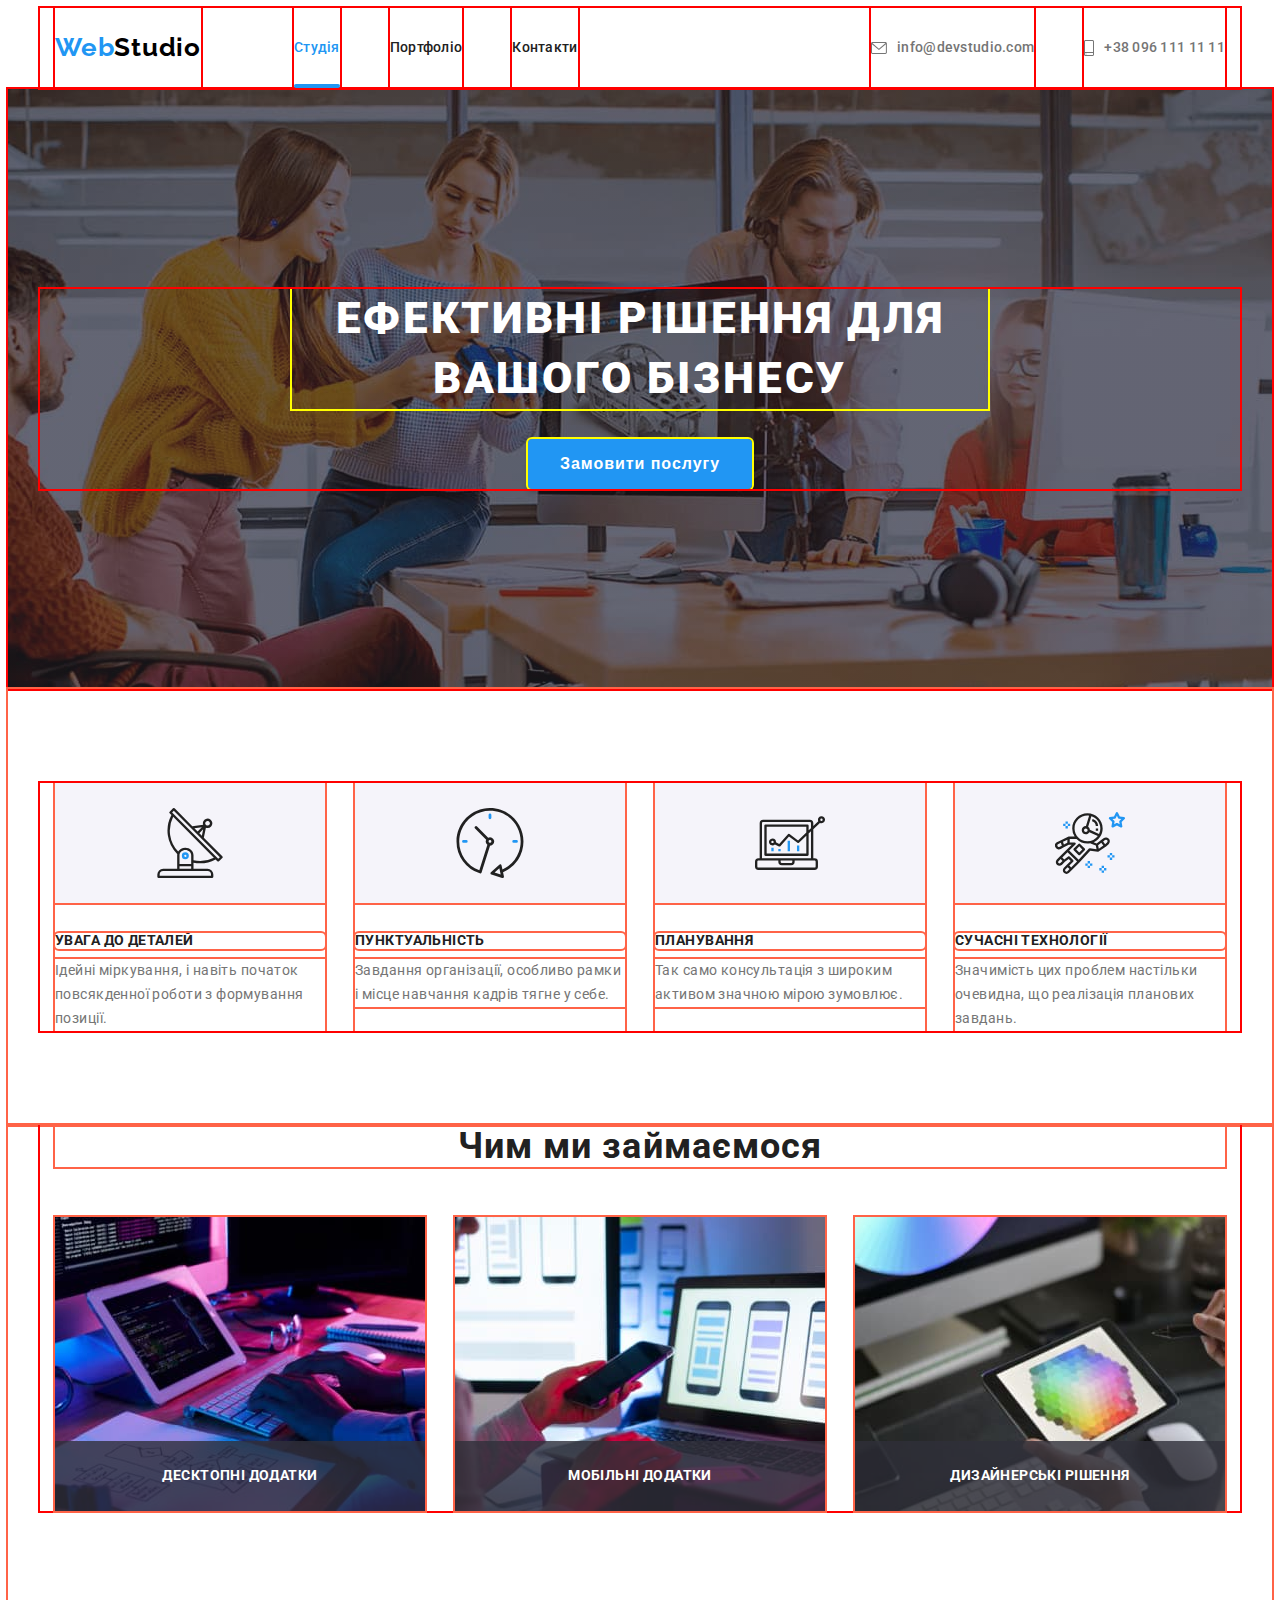
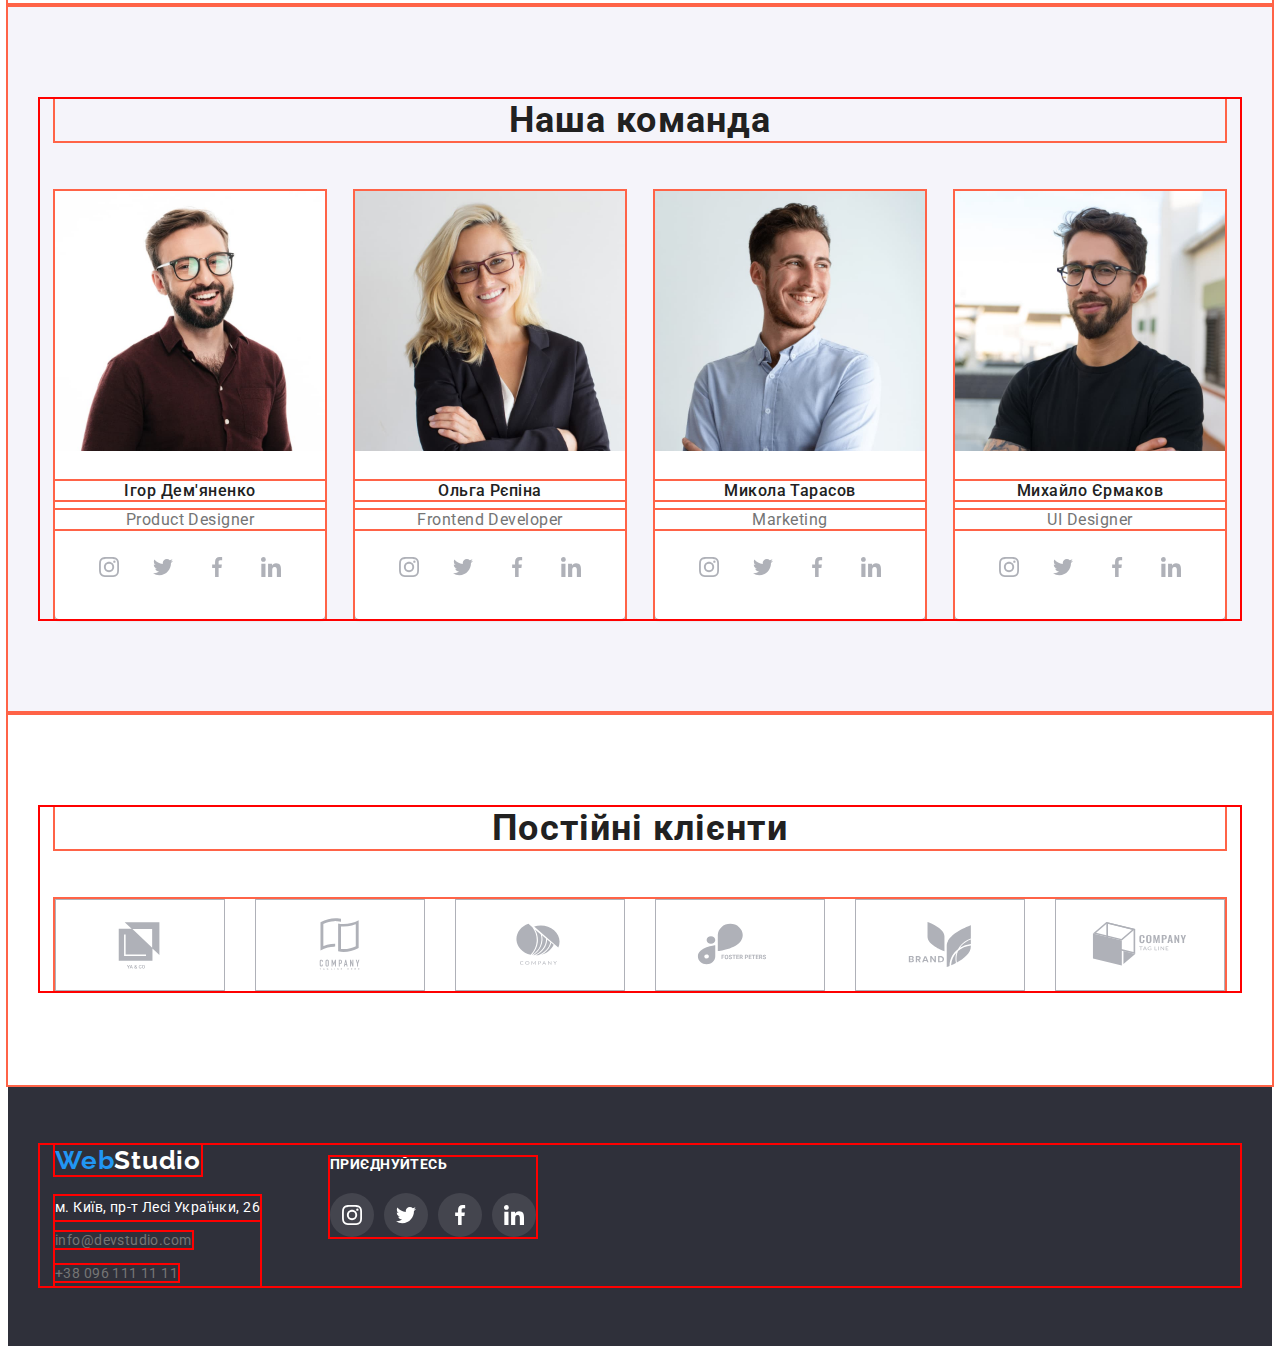
==== commit 46d8deeb: "hw-5-try-4" ====
--- a/index.html
+++ b/index.html
@@ -113,19 +113,19 @@
 					<h2 class="cpecializm-title">Чим ми займаємося</h2>
 					<ul class="cpecializm-list">
 						<li class="list-item">
-							<img src="./images/box/box-1-img.jpg" alt="розробка desktop" width="370" height="294" />
+							<img src="./images/box/box-1-img.jpg" alt="розробка desktop" width="370" height="294"/>
 							<div class="cpecializm-overlay">
 								<p class="cpecializm-overtext">Десктопні додатки</p>
 							</div>
 						</li>
 						<li class="list-item">
-							<img src="./images/box/box-2-img.jpg" alt="розробка app" width="370" height="294" />
+							<img src="./images/box/box-2-img.jpg" alt="розробка app" width="370" height="294"/>
 							<div class="cpecializm-overlay">
 								<p class="cpecializm-overtext">Мобільні додатки</p>
 							</div>
 						</li>
 						<li class="list-item">
-							<img src="./images/box/box-3-img.jpg" alt="дизайн сайту" width="370" height="294" />
+							<img src="./images/box/box-3-img.jpg" alt="дизайн сайту" width="370" height="294"/>
 							<div class="cpecializm-overlay">
 								<p class="cpecializm-overtext">Дизайнерські рішення</p>
 							</div>
@@ -141,7 +141,7 @@
 						<li class="list-item">
 							<img
 								src="./images/team/team-card-1-img.jpg"
-								alt="хлопець в окулярах і з бородою широко посміхається"
+								alt="хлопець з бородою і в окулярах посміхається"
 								width="270"
 								height="260"
 							/>
@@ -183,7 +183,7 @@
 						<li class="list-item">
 							<img
 								src="./images/team/team-card-2-img.jpg"
-								alt="дівчина в окулярах широко посміхається"
+								alt="дівчина в окулярах посміхається"
 								width="270"
 								height="260"
 							/>
@@ -229,7 +229,7 @@
 						<li class="list-item">
 							<img
 								src="./images/team/team-card-3-img.jpg"
-								alt="хлопець без окулярів широко посміхається"
+								alt="хлопець без окулярів посміхається"
 								width="270"
 								height="260"
 							/>
@@ -275,7 +275,7 @@
 						<li class="list-item">
 							<img
 								src="./images/team/team-card-4-img.jpg"
-								alt="харизматичний хлопець в окулярах посміхається"
+								alt="хлопець в окулярах посміхається"
 								width="270"
 								height="260"
 							/>
@@ -377,7 +377,7 @@
 				</div>
 
 				<div class="right-side">		
-				<p class="base-socials-title">Приєднуйтесь</p2>
+				<p class="base-socials-title">Приєднуйтесь</p>
 				<ul class="socials-list">
 					<li class="socials-item">
 						<a class="socials-link sl" href="https://www.instagram.com/" target="_blank" rel="noopener noreferrer"
@@ -422,7 +422,9 @@
 		<div class="backdrop is-hidden" data-modal>
 			<div class="modal">
 				<p></p>
-				<button class="hero-modal-close" data-modal-close>X</button>
+				<button class="hero-modal-close" data-modal-close><svg class="modal-icon" width="14px" height="14px">
+					<use href="./images/svg/icons.svg#modalicon-close"></use>
+				</svg></button>
 			</div>
 		</div>
 
--- a/css/styles.css
+++ b/css/styles.css
@@ -178,6 +178,8 @@
 	display: inline-block;
 	padding-top: 32px;
 	padding-bottom: 32px;
+
+	transition: color 250ms var(--timing-function);
 }
 
 .nav-list .link:hover,
@@ -198,7 +200,7 @@
 }
 
 .nav-list .link::after {
-	content: '';
+	content: "";
 
 	position: absolute;
 	left: 0;
@@ -222,7 +224,7 @@
 }
 
 .nav-list .link.current::after {
-	content: '';
+	content: "";
 
 	position: absolute;
 	left: 0;
@@ -234,7 +236,7 @@
 	border-radius: 2px;
 
 	background-color: var(--comon-blue);
-	
+
 	transform: scaleX(1);
 }
 
@@ -266,6 +268,8 @@
 
 .contacts-list .contacts {
 	color: #757575;
+
+	transition: color 250ms var(--timing-function);
 }
 
 .contacts-list .contacts:hover,
@@ -301,10 +305,8 @@
 	max-width: 1600px;
 	min-height: 600px;
 	margin: 0 auto;
-	background-image: linear-gradient(to right,
-			rgba(47, 48, 58, 0.4),
-			rgba(47, 48, 58, 0.4)),
-		url('../images/hero/hero_Img.jpg');
+	background-image: linear-gradient(to right, rgba(47, 48, 58, 0.4), rgba(47, 48, 58, 0.4)),
+		url("../images/hero/hero_Img.jpg");
 	background-size: cover;
 	background-repeat: no-repeat;
 	background-position: center;
@@ -342,6 +344,8 @@
 
 	box-shadow: 0px 4px 4px rgba(0, 0, 0, 0.15);
 	border-radius: 4px;
+
+	transition: background-color 250ms var(--timing-function), box-shadow 250ms var(--timing-function);
 }
 
 .hero .hero-button:hover,
@@ -355,11 +359,15 @@
 	position: fixed;
 	top: 0;
 	left: 0;
-	
+
 	width: 100%;
 	height: 100%;
-	
-	background-color:rgba(0, 0, 0, 0.2);
+
+	background-color: rgba(0, 0, 0, 0.2);
+
+	opacity: 1;
+
+	transition: background-color 250ms var(--timing-function), opacity 250ms var(--timing-function);
 }
 
 .backdrop.is-hidden {
@@ -367,28 +375,41 @@
 	pointer-events: none;
 }
 
+.backdrop.is-hidden .modal {
+	transform: translate(-50%, -50%) scale(0, 0);
+}
+
 .modal {
 	position: absolute;
-	top: 22%;
+	top: 50%;
 	left: 50%;
-	transform: translate(-50%, -50%);
+	transform: translate(-50%, -50%) scale(1, 1);
 
 	min-width: 528px;
 	min-height: 581px;
-	
+
 	background-color: #ffffff;
 	box-shadow: 0px 1px 3px rgba(0, 0, 0, 0.12), 0px 1px 1px rgba(0, 0, 0, 0.14), 0px 2px 1px rgba(0, 0, 0, 0.2);
 	border-radius: 4px;
+
+	transition: transform 750ms var(--timing-function);
 }
 
 .hero-modal-close {
+	display: flex;
+	justify-content: center;
+	align-items: center;
 	position: absolute;
 	top: 8px;
 	right: 8px;
 
+	width: 30px;
+	height: 30px;
+	border-radius: 50%;
+
 	padding: 0;
-	border: 1px solid #757575;
-	border-radius: 4px;
+	border: 1px solid rgba(0, 0, 0, 0.1);
+	background: var(--main-background-color);
 }
 
 /* Розділ оформлення Фічі */
@@ -469,7 +490,7 @@
 	justify-content: center;
 	align-items: center;
 	/* padding: 25px 100px; */
-	width: 270px;;
+	width: 270px;
 	height: 120px;
 	background-color: var(--third-background-color);
 }
@@ -505,11 +526,14 @@
 	position: absolute;
 	bottom: 0;
 
+	display: flex;
+	justify-content: center;
+	align-items: center;
+
 	width: 100%;
-
-	padding: 27px 0 27px 0;
-
-	background-color: rgba(47, 48, 58, 0.8);;
+	height: 70px;
+
+	background-color: rgba(47, 48, 58, 0.8);
 }
 
 .cpecializm-overtext {
@@ -524,9 +548,10 @@
 }
 
 .cpecializm-title,
-.team-title, .clients-title {
-	outline: 2px solid tomato;
-	
+.team-title,
+.clients-title {
+	outline: 2px solid tomato;
+
 	text-align: center;
 	font-weight: 700;
 	font-size: 36px;
@@ -534,8 +559,6 @@
 	letter-spacing: 0.03em;
 }
 
-
-
 /* Розділ оформлення Команда */
 
 .team {
@@ -555,7 +578,7 @@
 
 	background: var(--main-background-color);
 	/* material shadow v1 */
-	
+
 	box-shadow: 0px 1px 3px rgba(0, 0, 0, 0.12), 0px 1px 1px rgba(0, 0, 0, 0.14), 0px 2px 1px rgba(0, 0, 0, 0.2);
 	border-radius: 0px 0px 4px 4px;
 }
@@ -628,10 +651,13 @@
 	justify-content: center;
 	align-items: center;
 
-	color: #AFB1B8;
-}
-
-.socials-link:hover,:focus {
+	color: #afb1b8;
+
+	transition: color 250ms var(--timing-function), background-color 250ms var(--timing-function);
+}
+
+.socials-link:hover,
+:focus {
 	background-color: var(--comon-blue);
 	color: #ffffff;
 }
@@ -696,24 +722,28 @@
 */
 
 .clients-link {
-    width: 100%;
-    height: 100%;
-	
-    display: flex;
-    align-items: center;
+	width: 100%;
+	height: 100%;
+
+	display: flex;
+	align-items: center;
 	justify-content: center;
 
-	border: 1px solid #AFB1B8;
-	color: #AFB1B8;
-}
-
-.clients-link:hover,:focus {
+	border: 1px solid #afb1b8;
+	color: #afb1b8;
+
+	transition: color 250ms var(--timing-function), border-color 250ms var(--timing-function);
+}
+
+.clients-link:hover,
+:focus {
 	border-color: var(--comon-blue);
 	color: var(--comon-blue);
 }
 
-.clients-link:hover,:focus .clients-icon {
-	fill:var(--comon-blue);
+.clients-link:hover,
+:focus .clients-icon {
+	fill: var(--comon-blue);
 }
 
 .clients-icon {
@@ -788,7 +818,7 @@
 	font-style: normal;
 	font-weight: 700;
 	font-size: 14px;
-	line-height: 1.14p;
+	line-height: 1.14;
 	letter-spacing: 0.03em;
 	text-transform: uppercase;
 	color: var(--main-background-color);
@@ -837,6 +867,8 @@
 	border-radius: 4px;
 	padding: 6px 22px;
 	border: 0;
+
+	transition: background-color 250ms var(--timing-function), box-shadow 250ms var(--timing-function);
 }
 
 .filter-nav .click:hover,
@@ -860,9 +892,9 @@
 	flex-wrap: wrap;
 }
 
-.projects-list div {
+.projects-subtitle-text {
 	width: 370px;
-	
+
 	margin: 0;
 	border-right: 1px solid #eeeeee;
 	border-bottom: 1px solid #eeeeee;
@@ -886,9 +918,12 @@
 
 .projects-list .link {
 	display: block;
-}
-
-.projects-list .link:hover,:focus {
+
+	transition: box-shadow 250ms var(--timing-function);
+}
+
+.projects-list .link:hover,
+:focus {
 	box-shadow: 0px 1px 1px rgba(0, 0, 0, 0.12), 0px 4px 4px rgba(0, 0, 0, 0.06), 1px 4px 6px rgba(0, 0, 0, 0.16);
 }
 
@@ -930,7 +965,7 @@
 	top: 0;
 	left: 0;
 	transform: translateY(100%);
-		
+
 	width: 100%;
 	height: 100%;
 	padding: 63px 24px;
@@ -944,12 +979,11 @@
 
 	background-color: rgba(33, 150, 243, 0.9);
 
-	transition: transform 250ms cubic-bezier(0.4, 0, 0.2, 1) ease;
+	transition: background-color 250ms var(--timing-function), transform 250ms var(--timing-function);
 }
 
 .projects-list .link:hover .projects-overlay {
 	transform: translateY(0);
-	transition: transform 250ms cubic-bezier(0.4, 0, 0.2, 1) ease;
 }
 
 /*
@@ -962,26 +996,7 @@
 	position: ;
 
 	background-color: var(--active-blue);
-
 }
 */
 
-
 /* Animations */
-
-@keyframes buttom-to-top {
-	0% {
-		transform: translateY(150px);
-	}
-
-	50% {
-
-	}
-
-	100% {
-		transform: translateY(0);
-	}
-}
-
-
-
